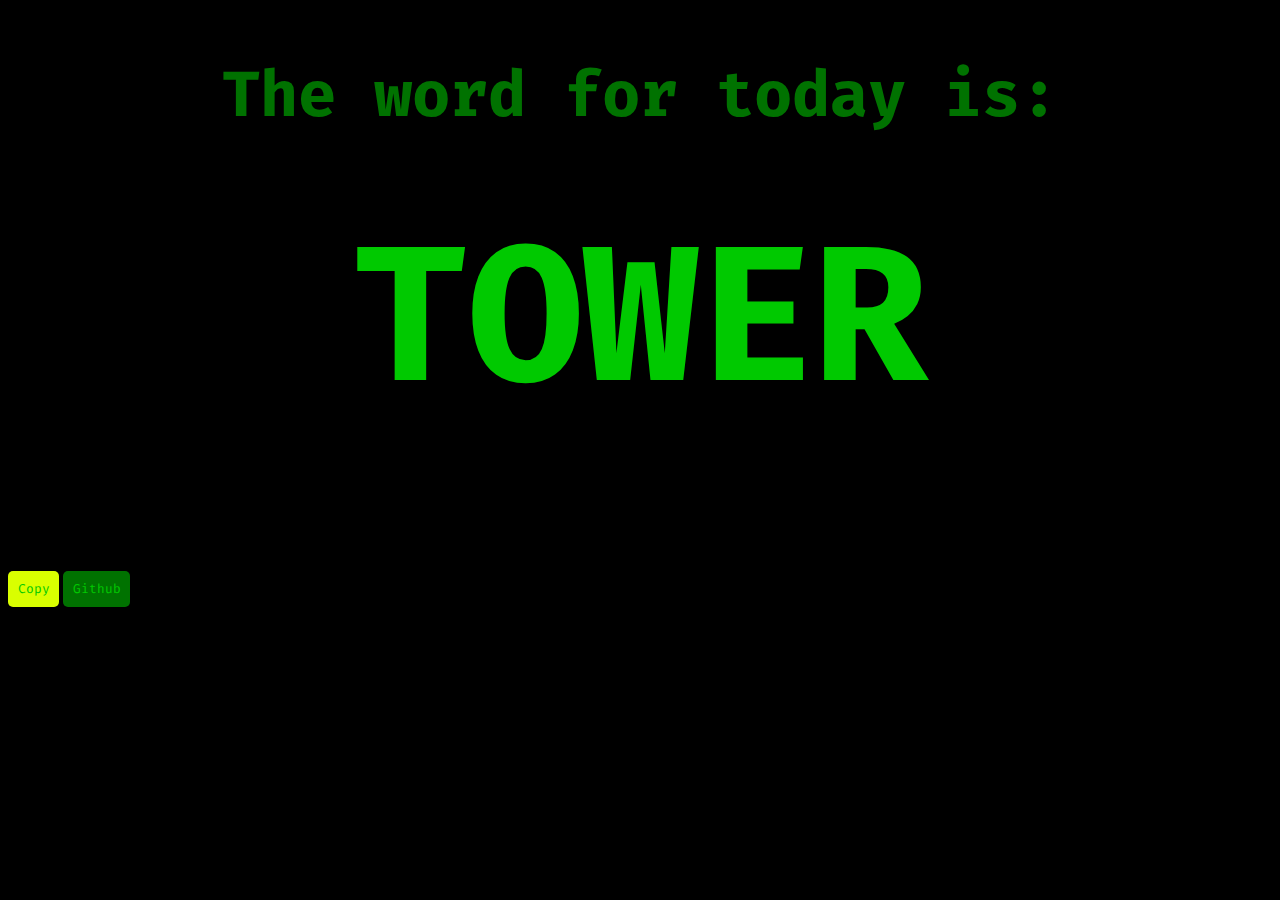
==== website/src/index.html @ 84c8e80f "website!" ====
<!DOCTYPE html>
<html lang="en">
  <head>
    <meta charset="UTF-8" />
    <meta http-equiv="X-UA-Compatible" content="IE=edge" />
    <meta name="viewport" content="width=device-width, initial-scale=1.0" />
    <title>Corrodle Website</title>
    <link rel="preconnect" href="https://fonts.googleapis.com" />
    <link rel="preconnect" href="https://fonts.gstatic.com" crossorigin />
    <link
      href="https://fonts.googleapis.com/css2?family=Fira+Code:wght@600&display=swap"
      rel="stylesheet"
    />
  </head>
  <style>
    html {
      background-color: #000000;
    }
    h1,
    h2 {
      text-align: center;
      font-family: "Fira Code", monospace;
      color: rgb(0, 114, 0);
      font-size: 5vw;
    }
    h2:hover {
      color: rgb(1, 146, 1);
    }
    h1 {
      font-size: 15vw;
      color: rgb(0, 201, 0);
      margin-top: 1vw;
    }
    h1:hover {
      color: rgb(0, 220, 0);
    }
    .navbar {
      font-family: "Fira Code", monospace;
      font-size: 1vw;
      background-color: rgb(0, 114, 0);
      color: rgb(0, 201, 0);
      border: none;
      border-radius: 5px;
      padding: 0.75vw;
      cursor: grabbing;
    }
    #copy {
      background-color: rgb(217, 255, 0);
    }
  </style>
  <body>
    <div id="main-content">
      <h2>The word for today is:</h2>
      <h1>...</h1>
    </div>
    <div id="bottom-bar">
      <button id="copy" class="navbar">Copy</button>
      <button id="github" class="navbar">Github</button>
    </div>
    <script>
      let usedWords = ["cigar", "rebut", "sissy", "humph", "awake", "blush", "focal", "evade", "naval", "serve", "heath", "dwarf", "model", "karma", "stink", "grade", "quiet", "bench", "abate", "feign", "major", "death", "fresh", "crust", "stool", "colon", "abase", "marry", "react", "batty", "pride", "floss", "helix", "croak", "staff", "paper", "unfed", "whelp", "trawl", "outdo", "adobe", "crazy", "sower", "repay", "digit", "crate", "cluck", "spike", "mimic", "pound", "maxim", "linen", "unmet", "flesh", "booby", "forth", "first", "stand", "belly", "ivory", "seedy", "print", "yearn", "drain", "bribe", "stout", "panel", "crass", "flume", "offal", "agree", "error", "swirl", "argue", "bleed", "delta", "flick", "totem", "wooer", "front", "shrub", "parry", "biome", "lapel", "start", "greet", "goner", "golem", "lusty", "loopy", "round", "audit", "lying", "gamma", "labor", "islet", "civic", "forge", "corny", "moult", "basic", "salad", "agate", "spicy", "spray", "essay", "fjord", "spend", "kebab", "guild", "aback", "motor", "alone", "hatch", "hyper", "thumb", "dowry", "ought", "belch", "dutch", "pilot", "tweed", "comet", "jaunt", "enema", "steed", "abyss", "growl", "fling", "dozen", "boozy", "erode", "world", "gouge", "click", "briar", "great", "altar", "pulpy", "blurt", "coast", "duchy", "groin", "fixer", "group", "rogue", "badly", "smart", "pithy", "gaudy", "chill", "heron", "vodka", "finer", "surer", "radio", "rouge", "perch", "retch", "wrote", "clock", "tilde", "store", "prove", "bring", "solve", "cheat", "grime", "exult", "usher", "epoch", "triad", "break", "rhino", "viral", "conic", "masse", "sonic", "vital", "trace", "using", "peach", "champ", "baton", "brake", "pluck", "craze", "gripe", "weary", "picky", "acute", "ferry", "aside", "tapir", "troll", "unify", "rebus", "boost", "truss", "siege", "tiger", "banal", "slump", "crank", "gorge", "query", "drink", "favor", "abbey", "tangy", "panic", "solar", "shire", "proxy", "point", "robot", "prick", "wince", "crimp", "knoll", "sugar", "whack", "mount", "perky", "could", "wrung", "light", "those", "moist", "shard", "pleat", "aloft", "skill", "elder", "frame", "humor", "pause", "ulcer", "ultra", "robin", "cynic", "aroma", "caulk", "shake", "dodge", "swill", "tacit", "other", "thorn", "trove", "bloke", "vivid", "spill", "chant", "choke", "rupee", "nasty", "mourn", "ahead", "brine", "cloth", "hoard", "sweet", "month", "lapse", "watch", "today", "focus", "smelt", "tease", "cater", "movie", "saute", "allow", "renew", "their", "slosh", "purge", "chest", "depot", "epoxy", "nymph", "found", "shall", "harry", "stove", "lowly", "snout", "trope", "fewer", "shawl", "natal", "comma", "foray", "scare", "stair", "black", "squad", "royal", "chunk", "mince", "shame", "cheek", "ample", "flair", "foyer", "cargo", "oxide", "plant", "olive", "inert", "askew", "heist", "shown", "zesty", "hasty", "trash", "fella", "larva", "forgo", "story", "hairy", "train", "homer", "badge", "midst", "canny", "fetus", "butch", "farce", "slung", "tipsy", "metal", "yield", "delve", "being", "scour", "glass", "gamer", "scrap", "money", "hinge", "album", "vouch", "asset", "tiara", "crept", "bayou", "atoll", "manor", "creak", "showy", "phase", "froth", "depth", "gloom", "flood", "trait", "girth", "piety", "payer", "goose", "float", "donor", "atone", "primo", "apron", "blown", "cacao", "loser", "input", "gloat", "awful", "brink", "smite", "beady", "rusty", "retro", "droll", "gawky", "hutch", "pinto", "gaily", "egret", "lilac", "sever", "field", "fluff", "hydro", "flack", "agape", "voice", "stead", "stalk", "berth", "madam", "night", "bland", "liver", "wedge", "augur", "roomy", "wacky", "flock", "angry", "bobby", "trite", "aphid", "tryst", "midge", "power", "elope", "cinch", "motto", "stomp", "upset", "bluff", "cramp", "quart", "coyly", "youth", "rhyme", "buggy", "alien", "smear", "unfit", "patty", "cling", "glean", "label", "hunky", "khaki", "poker", "gruel", "twice", "twang", "shrug", "treat", "unlit", "waste", "merit", "woven", "octal", "needy", "clown", "widow", "irony", "ruder", "gauze", "chief", "onset", "prize", "fungi", "charm", "gully", "inter", "whoop", "taunt", "leery", "class", "theme", "lofty", "tibia", "booze", "alpha", "thyme", "eclat", "doubt", "parer", "chute", "stick", "trice", "alike", "sooth", "recap", "saint", "liege", "glory", "grate", "admit", "brisk", "soggy", "usurp", "scald", "scorn", "leave", "twine", "sting", "bough", "marsh", "sloth", "dandy", "vigor", "howdy", "enjoy", "valid", "ionic", "equal", "unset", "floor", "catch", "spade", "stein", "exist", "quirk", "denim", "grove", "spiel", "mummy", "fault", "foggy", "flout", "carry", "sneak", "libel", "waltz", "aptly", "piney", "inept", "aloud", "photo", "dream", "stale", "vomit", "ombre", "fanny", "unite", "snarl", "baker", "there", "glyph", "pooch", "hippy", "spell", "folly", "louse", "gulch", "vault", "godly", "threw", "fleet", "grave", "inane", "shock", "crave", "spite", "valve", "skimp", "claim", "rainy", "musty", "pique", "daddy", "quasi", "arise", "aging", "valet", "opium", "avert", "stuck", "recut", "mulch", "genre", "plume", "rifle", "count", "incur", "total", "wrest", "mocha", "deter", "study", "lover", "safer", "rivet", "funny", "smoke", "mound", "undue", "sedan", "pagan", "swine", "guile", "gusty", "equip", "tough", "canoe", "chaos", "covet", "human", "udder", "lunch", "blast", "stray", "manga", "melee", "lefty", "quick", "paste", "given", "octet", "risen", "groan", "leaky", "grind", "carve", "loose", "sadly", "spilt", "apple", "slack", "honey", "final", "sheen", "eerie", "minty", "slick", "derby", "wharf", "spelt", "coach", "erupt", "singe", "price", "spawn", "fairy", "jiffy", "filmy", "stack", "chose", "sleep", "ardor", "nanny", "niece", "woozy", "handy", "grace", "ditto", "stank", "cream", "usual", "diode", "valor", "angle", "ninja", "muddy", "chase", "reply", "prone", "spoil", "heart", "shade", "diner", "arson", "onion", "sleet", "dowel", "couch", "palsy", "bowel", "smile", "evoke", "creek", "lance", "eagle", "idiot", "siren", "built", "embed", "award", "dross", "annul", "goody", "frown", "patio", "laden", "humid", "elite", "lymph", "edify", "might", "reset", "visit", "gusto", "purse", "vapor", "crock", "write", "sunny", "loath", "chaff", "slide", "queer", "venom", "stamp", "sorry", "still", "acorn", "aping", "pushy", "tamer", "hater", "mania", "awoke", "brawn", "swift", "exile", "birch", "lucky", "freer", "risky", "ghost", "plier", "lunar", "winch", "snare", "nurse", "house", "borax", "nicer", "lurch", "exalt", "about", "savvy", "toxin", "tunic", "pried", "inlay", "chump", "lanky", "cress", "eater", "elude", "cycle", "kitty", "boule", "moron", "tenet", "place", "lobby", "plush", "vigil", "index", "blink", "clung", "qualm", "croup", "clink", "juicy", "stage", "decay", "nerve", "flier", "shaft", "crook", "clean", "china", "ridge", "vowel", "gnome", "snuck", "icing", "spiny", "rigor", "snail", "flown", "rabid", "prose", "thank", "poppy", "budge", "fiber", "moldy", "dowdy", "kneel", "track", "caddy", "quell", "dumpy", "paler", "swore", "rebar", "scuba", "splat", "flyer", "horny", "mason", "doing", "ozone", "amply", "molar", "ovary", "beset", "queue", "cliff", "magic", "truce", "sport", "fritz", "edict", "twirl", "verse", "llama", "eaten", "range", "whisk", "hovel", "rehab", "macaw", "sigma", "spout", "verve", "sushi", "dying", "fetid", "brain", "buddy", "thump", "scion", "candy", "chord", "basin", "march", "crowd", "arbor", "gayly", "musky", "stain", "dally", "bless", "bravo", "stung", "title", "ruler", "kiosk", "blond", "ennui", "layer", "fluid", "tatty", "score", "cutie", "zebra", "barge", "matey", "bluer", "aider", "shook", "river", "privy", "betel", "frisk", "bongo", "begun", "azure", "weave", "genie", "sound", "glove", "braid", "scope", "wryly", "rover", "assay", "ocean", "bloom", "irate", "later", "woken", "silky", "wreck", "dwelt", "slate", "smack", "solid", "amaze", "hazel", "wrist", "jolly", "globe", "flint", "rouse", "civil", "vista", "relax", "cover", "alive", "beech", "jetty", "bliss", "vocal", "often", "dolly", "eight", "joker", "since", "event", "ensue", "shunt", "diver", "poser", "worst", "sweep", "alley", "creed", "anime", "leafy", "bosom", "dunce", "stare", "pudgy", "waive", "choir", "stood", "spoke", "outgo", "delay", "bilge", "ideal", "clasp", "seize", "hotly", "laugh", "sieve", "block", "meant", "grape", "noose", "hardy", "shied", "drawl", "daisy", "putty", "strut", "burnt", "tulip", "crick", "idyll", "vixen", "furor", "geeky", "cough", "naive", "shoal", "stork", "bathe", "aunty", "check", "prime", "brass", "outer", "furry", "razor", "elect", "evict", "imply", "demur", "quota", "haven", "cavil", "swear", "crump", "dough", "gavel", "wagon", "salon", "nudge", "harem", "pitch", "sworn", "pupil", "excel", "stony", "cabin", "unzip", "queen", "trout", "polyp", "earth", "storm", "until", "taper", "enter", "child", "adopt", "minor", "fatty", "husky", "brave", "filet", "slime", "glint", "tread", "steal", "regal", "guest", "every", "murky", "share", "spore", "hoist", "buxom", "inner", "otter", "dimly", "level", "sumac", "donut", "stilt", "arena", "sheet", "scrub", "fancy", "slimy", "pearl", "silly", "porch", "dingo", "sepia", "amble", "shady", "bread", "friar", "reign", "dairy", "quill", "cross", "brood", "tuber", "shear", "posit", "blank", "villa", "shank", "piggy", "freak", "which", "among", "fecal", "shell", "would", "algae", "large", "rabbi", "agony", "amuse", "bushy", "copse", "swoon", "knife", "pouch", "ascot", "plane", "crown", "urban", "snide", "relay", "abide", "viola", "rajah", "straw", "dilly", "crash", "amass", "third", "trick", "tutor", "woody", "blurb", "grief", "disco", "where", "sassy", "beach", "sauna", "comic", "clued", "creep", "caste", "graze", "snuff", "frock", "gonad", "drunk", "prong", "lurid", "steel", "halve", "buyer", "vinyl", "utile", "smell", "adage", "worry", "tasty", "local", "trade", "finch", "ashen", "modal", "gaunt", "clove", "enact", "adorn", "roast", "speck", "sheik", "missy", "grunt", "snoop", "party", "touch", "mafia", "emcee", "array", "south", "vapid", "jelly", "skulk", "angst", "tubal", "lower", "crest", "sweat", "cyber", "adore", "tardy", "swami", "notch", "groom", "roach", "hitch", "young", "align", "ready", "frond", "strap", "puree", "realm", "venue", "swarm", "offer", "seven", "dryer", "diary", "dryly", "drank", "acrid", "heady", "theta", "junto", "pixie", "quoth", "bonus", "shalt", "penne", "amend", "datum", "build", "piano", "shelf", "lodge", "suing", "rearm", "coral", "ramen", "worth", "psalm", "infer", "overt", "mayor", "ovoid", "glide", "usage", "poise", "randy", "chuck", "prank", "fishy", "tooth", "ether", "drove", "idler", "swath", "stint", "while", "begat", "apply", "slang", "tarot", "radar", "credo", "aware", "canon", "shift", "timer", "bylaw", "serum", "three", "steak", "iliac", "shirk", "blunt", "puppy", "penal", "joist", "bunny", "shape", "beget", "wheel", "adept", "stunt", "stole", "topaz", "chore", "fluke", "afoot", "bloat", "bully", "dense", "caper", "sneer", "boxer", "jumbo", "lunge", "space", "avail", "short", "slurp", "loyal", "flirt", "pizza", "conch", "tempo", "droop", "plate", "bible", "plunk", "afoul", "savoy", "steep", "agile", "stake", "dwell", "knave", "beard", "arose", "motif", "smash", "broil", "glare", "shove", "baggy", "mammy", "swamp", "along", "rugby", "wager", "quack", "squat", "snaky", "debit", "mange", "skate", "ninth", "joust", "tramp", "spurn", "medal", "micro", "rebel", "flank", "learn", "nadir", "maple", "comfy", "remit", "gruff", "ester", "least", "mogul", "fetch", "cause", "oaken", "aglow", "meaty", "gaffe", "shyly", "racer", "prowl", "thief", "stern", "poesy", "rocky", "tweet", "waist", "spire", "grope", "havoc", "patsy", "truly", "forty", "deity", "uncle", "swish", "giver", "preen", "bevel", "lemur", "draft", "slope", "annoy", "lingo", "bleak", "ditty", "curly", "cedar", "dirge", "grown", "horde", "drool", "shuck", "crypt", "cumin", "stock", "gravy", "locus", "wider", "breed", "quite", "chafe", "cache", "blimp", "deign", "fiend", "logic", "cheap", "elide", "rigid", "false", "renal", "pence", "rowdy", "shoot", "blaze", "envoy", "posse", "brief", "never", "abort", "mouse", "mucky", "sulky", "fiery", "media", "trunk", "yeast", "clear", "skunk", "scalp", "bitty", "cider", "koala", "duvet", "segue", "creme", "super", "grill", "after", "owner", "ember", "reach", "nobly", "empty", "speed", "gipsy", "recur", "smock", "dread", "merge", "burst", "kappa", "amity", "shaky", "hover", "carol", "snort", "synod", "faint", "haunt", "flour", "chair", "detox", "shrew", "tense", "plied", "quark", "burly", "novel", "waxen", "stoic", "jerky", "blitz", "beefy", "lyric", "hussy", "towel", "quilt", "below", "bingo", "wispy", "brash", "scone", "toast", "easel", "saucy", "value", "spice", "honor", "route", "sharp", "bawdy", "radii", "skull", "phony", "issue", "lager", "swell", "urine", "gassy", "trial", "flora", "upper", "latch", "wight", "brick", "retry", "holly", "decal", "grass", "shack", "dogma", "mover", "defer", "sober", "optic", "crier", "vying", "nomad", "flute", "hippo", "shark", "drier", "obese", "bugle", "tawny", "chalk", "feast", "ruddy", "pedal", "scarf", "cruel", "bleat", "tidal", "slush", "semen", "windy", "dusty", "sally", "igloo", "nerdy", "jewel", "shone", "whale", "hymen", "abuse", "fugue", "elbow", "crumb", "pansy", "welsh", "syrup", "terse", "suave", "gamut", "swung", "drake", "freed", "afire", "shirt", "grout", "oddly", "tithe", "plaid", "dummy", "broom", "blind", "torch", "enemy", "again", "tying", "pesky", "alter", "gazer", "noble", "ethos", "bride", "extol", "decor", "hobby", "beast", "idiom", "utter", "these", "sixth", "alarm", "erase", "elegy", "spunk", "piper", "scaly", "scold", "hefty", "chick", "sooty", "canal", "whiny", "slash", "quake", "joint", "swept", "prude", "heavy", "wield", "femme", "lasso", "maize", "shale", "screw", "spree", "smoky", "whiff", "scent", "glade", "spent", "prism", "stoke", "riper", "orbit", "cocoa", "guilt", "humus", "shush", "table", "smirk", "wrong", "noisy", "alert", "shiny", "elate", "resin", "whole", "hunch", "pixel", "polar", "hotel", "sword", "cleat", "mango", "rumba", "puffy", "filly", "billy", "leash", "clout", "dance", "ovate", "facet", "chili", "paint", "liner", "curio", "salty", "audio", "snake", "fable", "cloak", "navel", "spurt", "pesto", "balmy", "flash", "unwed", "early", "churn", "weedy", "stump", "lease", "witty", "wimpy", "spoof", "saner", "blend", "salsa", "thick", "warty", "manic", "blare", "squib", "spoon", "probe", "crepe", "knack", "force", "debut", "order", "haste", "teeth", "agent", "widen", "icily", "slice", "ingot", "clash", "juror", "blood", "abode", "throw", "unity", "pivot", "slept", "troop", "spare", "sewer", "parse", "morph", "cacti", "tacky", "spool", "demon", "moody", "annex", "begin", "fuzzy", "patch", "water", "lumpy", "admin", "omega", "limit", "tabby", "macho", "aisle", "skiff", "basis", "plank", "verge", "botch", "crawl", "lousy", "slain", "cubic", "raise", "wrack", "guide", "foist", "cameo", "under", "actor", "revue", "fraud", "harpy", "scoop", "climb", "refer", "olden", "clerk", "debar", "tally", "ethic", "cairn", "tulle", "ghoul", "hilly", "crude", "apart", "scale", "older", "plain", "sperm", "briny", "abbot", "rerun", "quest", "crisp", "bound", "befit", "drawn", "suite", "itchy", "cheer", "bagel", "guess", "broad", "axiom", "chard", "caput", "leant", "harsh", "curse", "proud", "swing", "opine", "taste", "lupus", "gumbo", "miner", "green", "chasm", "lipid", "topic", "armor", "brush", "crane", "mural", "abled", "habit", "bossy", "maker", "dusky", "dizzy", "lithe", "brook", "jazzy", "fifty", "sense", "giant", "surly", "legal", "fatal", "flunk", "began", "prune", "small", "slant", "scoff", "torus", "ninny", "covey", "viper", "taken", "moral", "vogue", "owing", "token", "entry", "booth", "voter", "chide", "elfin", "ebony", "neigh", "minim", "melon", "kneed", "decoy", "voila", "ankle", "arrow", "mushy", "tribe", "cease", "eager", "birth", "graph", "odder", "terra", "weird", "tried", "clack", "color", "rough", "weigh", "uncut", "ladle", "strip", "craft", "minus", "dicey", "titan", "lucid", "vicar", "dress", "ditch", "gypsy", "pasta", "taffy", "flame", "swoop", "aloof", "sight", "broke", "teary", "chart", "sixty", "wordy", "sheer", "leper", "nosey", "bulge", "savor", "clamp", "funky", "foamy", "toxic", "brand", "plumb", "dingy", "butte", "drill", "tripe", "bicep", "tenor", "krill", "worse", "drama", "hyena", "think", "ratio", "cobra", "basil", "scrum", "bused", "phone", "court", "camel", "proof", "heard", "angel", "petal", "pouty", "throb", "maybe", "fetal", "sprig", "spine", "shout", "cadet", "macro", "dodgy", "satyr", "rarer", "binge", "trend", "nutty", "leapt", "amiss", "split", "myrrh", "width", "sonar", "tower", "baron", "fever", "waver", "spark", "belie", "sloop", "expel", "smote", "baler", "above", "north", "wafer", "scant", "frill", "awash", "snack", "scowl", "frail", "drift", "limbo", "fence", "motel", "ounce", "wreak", "revel", "talon", "prior", "knelt", "cello", "flake", "debug", "anode", "crime", "salve", "scout", "imbue", "pinky", "stave", "vague", "chock", "fight", "video", "stone", "teach", "cleft", "frost", "prawn", "booty", "twist", "apnea", "stiff", "plaza", "ledge", "tweak", "board", "grant", "medic", "bacon", "cable", "brawl", "slunk", "raspy", "forum", "drone", "women", "mucus", "boast", "toddy", "coven", "tumor", "truer", "wrath", "stall", "steam", "axial", "purer", "daily", "trail", "niche", "mealy", "juice", "nylon", "plump", "merry", "flail", "papal", "wheat", "berry", "cower", "erect", "brute", "leggy", "snipe", "sinew", "skier", "penny", "jumpy", "rally", "umbra", "scary", "modem", "gross", "avian", "greed", "satin", "tonic", "parka", "sniff", "livid", "stark", "trump", "giddy", "reuse", "taboo", "avoid", "quote", "devil", "liken", "gloss", "gayer", "beret", "noise", "gland", "dealt", "sling", "rumor", "opera", "thigh", "tonga", "flare", "wound", "white", "bulky", "etude", "horse", "circa", "paddy", "inbox", "fizzy", "grain", "exert", "surge", "gleam", "belle", "salvo", "crush", "fruit", "sappy", "taker", "tract", "ovine", "spiky", "frank", "reedy", "filth", "spasm", "heave", "mambo", "right", "clank", "trust", "lumen", "borne", "spook", "sauce", "amber", "lathe", "carat", "corer", "dirty", "slyly", "affix", "alloy", "taint", "sheep", "kinky", "wooly", "mauve", "flung", "yacht", "fried", "quail", "brunt", "grimy", "curvy", "cagey", "rinse", "deuce", "state", "grasp", "milky", "bison", "graft", "sandy", "baste", "flask", "hedge", "girly", "swash", "boney", "coupe", "endow", "abhor", "welch", "blade", "tight", "geese", "miser", "mirth", "cloud", "cabal", "leech", "close", "tenth", "pecan", "droit", "grail", "clone", "guise", "ralph", "tango", "biddy", "smith", "mower", "payee", "serif", "drape", "fifth", "spank", "glaze", "allot", "truck", "kayak", "virus", "testy", "tepee", "fully", "zonal", "metro", "curry", "grand", "banjo", "axion", "bezel", "occur", "chain", "nasal", "gooey", "filer", "brace", "allay", "pubic", "raven", "plead", "gnash", "flaky", "munch", "dully", "eking", "thing", "slink", "hurry", "theft", "shorn", "pygmy", "ranch", "wring", "lemon", "shore", "mamma", "froze", "newer", "style", "moose", "antic", "drown", "vegan", "chess", "guppy", "union", "lever", "lorry", "image", "cabby", "druid", "exact", "truth", "dopey", "spear", "cried", "chime", "crony", "stunk", "timid", "batch", "gauge", "rotor", "crack", "curve", "latte", "witch", "bunch", "repel", "anvil", "soapy", "meter", "broth", "madly", "dried", "scene", "known", "magma", "roost", "woman", "thong", "punch", "pasty", "downy", "knead", "whirl", "rapid", "clang", "anger", "drive", "goofy", "email", "music", "stuff", "bleep", "rider", "mecca", "folio", "setup", "verso", "quash", "fauna", "gummy", "happy", "newly", "fussy", "relic", "guava", "ratty", "fudge", "femur", "chirp", "forte", "alibi", "whine", "petty", "golly", "plait", "fleck", "felon", "gourd", "brown", "thrum", "ficus", "stash", "decry", "wiser", "junta", "visor", "daunt", "scree", "impel", "await", "press", "whose", "turbo", "stoop", "speak", "mangy", "eying", "inlet", "crone", "pulse", "mossy", "staid", "hence", "pinch", "teddy", "sully", "snore", "ripen", "snowy", "attic", "going", "leach", "mouth", "hound", "clump", "tonal", "bigot", "peril", "piece", "blame", "haute", "spied", "undid", "intro", "basal", "shine", "gecko", "rodeo", "guard", "steer", "loamy", "scamp", "scram", "manly", "hello", "vaunt", "organ", "feral", "knock", "extra", "condo", "adapt", "willy", "polka", "rayon", "skirt", "faith", "torso", "match", "mercy", "tepid", "sleek", "riser", "twixt", "peace", "flush", "catty", "login", "eject", "roger", "rival", "untie", "refit", "aorta", "adult", "judge", "rower", "artsy", "rural", "shave"];

      let date240 = new Date("14 Feb 2022"),
        curDate = new Date();
      let diff = curDate.getTime() - date240.getTime();
      let days = diff / (1000 * 60 * 60 * 24);
      let correctAns = parseInt((days + 240) % usedWords.length),
        ans = usedWords[correctAns];

      document.getElementsByTagName("h1")[0].innerHTML = ans.toUpperCase();

      document.getElementById("github").addEventListener("click", () => {
        window.location.href = "https://github.com/AJR07/Wordle-Extension";
      });

      document.getElementById("copy").addEventListener("click", () => {
        navigator.clipboard.writeText(ans);
        alert("Copied to clipboard!");
        document.getElementById("copy").style =
          "background-color: rgb(0, 114, 0);";
        setTimeout(() => {
          document.getElementById("copy").style =
            "background-color: rgb(217, 255, 0);";
        }, 5000);
      });
    </script>
  </body>
</html>
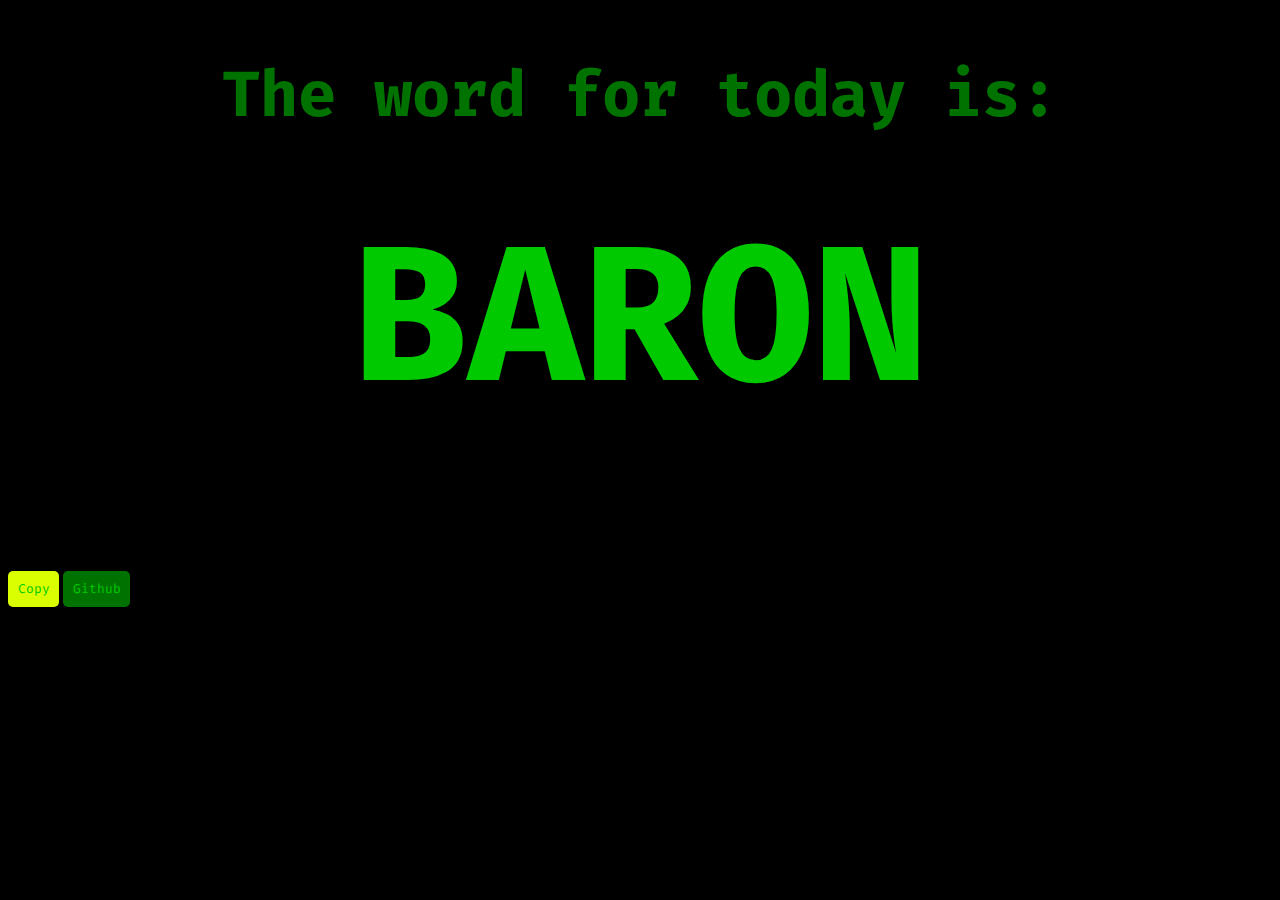
==== commit 4d432bb0: "REMOVE HARRY" ====
--- a/website/src/index.html
+++ b/website/src/index.html
@@ -58,7 +58,7 @@
       <button id="github" class="navbar">Github</button>
     </div>
     <script>
-      let usedWords = ["cigar", "rebut", "sissy", "humph", "awake", "blush", "focal", "evade", "naval", "serve", "heath", "dwarf", "model", "karma", "stink", "grade", "quiet", "bench", "abate", "feign", "major", "death", "fresh", "crust", "stool", "colon", "abase", "marry", "react", "batty", "pride", "floss", "helix", "croak", "staff", "paper", "unfed", "whelp", "trawl", "outdo", "adobe", "crazy", "sower", "repay", "digit", "crate", "cluck", "spike", "mimic", "pound", "maxim", "linen", "unmet", "flesh", "booby", "forth", "first", "stand", "belly", "ivory", "seedy", "print", "yearn", "drain", "bribe", "stout", "panel", "crass", "flume", "offal", "agree", "error", "swirl", "argue", "bleed", "delta", "flick", "totem", "wooer", "front", "shrub", "parry", "biome", "lapel", "start", "greet", "goner", "golem", "lusty", "loopy", "round", "audit", "lying", "gamma", "labor", "islet", "civic", "forge", "corny", "moult", "basic", "salad", "agate", "spicy", "spray", "essay", "fjord", "spend", "kebab", "guild", "aback", "motor", "alone", "hatch", "hyper", "thumb", "dowry", "ought", "belch", "dutch", "pilot", "tweed", "comet", "jaunt", "enema", "steed", "abyss", "growl", "fling", "dozen", "boozy", "erode", "world", "gouge", "click", "briar", "great", "altar", "pulpy", "blurt", "coast", "duchy", "groin", "fixer", "group", "rogue", "badly", "smart", "pithy", "gaudy", "chill", "heron", "vodka", "finer", "surer", "radio", "rouge", "perch", "retch", "wrote", "clock", "tilde", "store", "prove", "bring", "solve", "cheat", "grime", "exult", "usher", "epoch", "triad", "break", "rhino", "viral", "conic", "masse", "sonic", "vital", "trace", "using", "peach", "champ", "baton", "brake", "pluck", "craze", "gripe", "weary", "picky", "acute", "ferry", "aside", "tapir", "troll", "unify", "rebus", "boost", "truss", "siege", "tiger", "banal", "slump", "crank", "gorge", "query", "drink", "favor", "abbey", "tangy", "panic", "solar", "shire", "proxy", "point", "robot", "prick", "wince", "crimp", "knoll", "sugar", "whack", "mount", "perky", "could", "wrung", "light", "those", "moist", "shard", "pleat", "aloft", "skill", "elder", "frame", "humor", "pause", "ulcer", "ultra", "robin", "cynic", "aroma", "caulk", "shake", "dodge", "swill", "tacit", "other", "thorn", "trove", "bloke", "vivid", "spill", "chant", "choke", "rupee", "nasty", "mourn", "ahead", "brine", "cloth", "hoard", "sweet", "month", "lapse", "watch", "today", "focus", "smelt", "tease", "cater", "movie", "saute", "allow", "renew", "their", "slosh", "purge", "chest", "depot", "epoxy", "nymph", "found", "shall", "harry", "stove", "lowly", "snout", "trope", "fewer", "shawl", "natal", "comma", "foray", "scare", "stair", "black", "squad", "royal", "chunk", "mince", "shame", "cheek", "ample", "flair", "foyer", "cargo", "oxide", "plant", "olive", "inert", "askew", "heist", "shown", "zesty", "hasty", "trash", "fella", "larva", "forgo", "story", "hairy", "train", "homer", "badge", "midst", "canny", "fetus", "butch", "farce", "slung", "tipsy", "metal", "yield", "delve", "being", "scour", "glass", "gamer", "scrap", "money", "hinge", "album", "vouch", "asset", "tiara", "crept", "bayou", "atoll", "manor", "creak", "showy", "phase", "froth", "depth", "gloom", "flood", "trait", "girth", "piety", "payer", "goose", "float", "donor", "atone", "primo", "apron", "blown", "cacao", "loser", "input", "gloat", "awful", "brink", "smite", "beady", "rusty", "retro", "droll", "gawky", "hutch", "pinto", "gaily", "egret", "lilac", "sever", "field", "fluff", "hydro", "flack", "agape", "voice", "stead", "stalk", "berth", "madam", "night", "bland", "liver", "wedge", "augur", "roomy", "wacky", "flock", "angry", "bobby", "trite", "aphid", "tryst", "midge", "power", "elope", "cinch", "motto", "stomp", "upset", "bluff", "cramp", "quart", "coyly", "youth", "rhyme", "buggy", "alien", "smear", "unfit", "patty", "cling", "glean", "label", "hunky", "khaki", "poker", "gruel", "twice", "twang", "shrug", "treat", "unlit", "waste", "merit", "woven", "octal", "needy", "clown", "widow", "irony", "ruder", "gauze", "chief", "onset", "prize", "fungi", "charm", "gully", "inter", "whoop", "taunt", "leery", "class", "theme", "lofty", "tibia", "booze", "alpha", "thyme", "eclat", "doubt", "parer", "chute", "stick", "trice", "alike", "sooth", "recap", "saint", "liege", "glory", "grate", "admit", "brisk", "soggy", "usurp", "scald", "scorn", "leave", "twine", "sting", "bough", "marsh", "sloth", "dandy", "vigor", "howdy", "enjoy", "valid", "ionic", "equal", "unset", "floor", "catch", "spade", "stein", "exist", "quirk", "denim", "grove", "spiel", "mummy", "fault", "foggy", "flout", "carry", "sneak", "libel", "waltz", "aptly", "piney", "inept", "aloud", "photo", "dream", "stale", "vomit", "ombre", "fanny", "unite", "snarl", "baker", "there", "glyph", "pooch", "hippy", "spell", "folly", "louse", "gulch", "vault", "godly", "threw", "fleet", "grave", "inane", "shock", "crave", "spite", "valve", "skimp", "claim", "rainy", "musty", "pique", "daddy", "quasi", "arise", "aging", "valet", "opium", "avert", "stuck", "recut", "mulch", "genre", "plume", "rifle", "count", "incur", "total", "wrest", "mocha", "deter", "study", "lover", "safer", "rivet", "funny", "smoke", "mound", "undue", "sedan", "pagan", "swine", "guile", "gusty", "equip", "tough", "canoe", "chaos", "covet", "human", "udder", "lunch", "blast", "stray", "manga", "melee", "lefty", "quick", "paste", "given", "octet", "risen", "groan", "leaky", "grind", "carve", "loose", "sadly", "spilt", "apple", "slack", "honey", "final", "sheen", "eerie", "minty", "slick", "derby", "wharf", "spelt", "coach", "erupt", "singe", "price", "spawn", "fairy", "jiffy", "filmy", "stack", "chose", "sleep", "ardor", "nanny", "niece", "woozy", "handy", "grace", "ditto", "stank", "cream", "usual", "diode", "valor", "angle", "ninja", "muddy", "chase", "reply", "prone", "spoil", "heart", "shade", "diner", "arson", "onion", "sleet", "dowel", "couch", "palsy", "bowel", "smile", "evoke", "creek", "lance", "eagle", "idiot", "siren", "built", "embed", "award", "dross", "annul", "goody", "frown", "patio", "laden", "humid", "elite", "lymph", "edify", "might", "reset", "visit", "gusto", "purse", "vapor", "crock", "write", "sunny", "loath", "chaff", "slide", "queer", "venom", "stamp", "sorry", "still", "acorn", "aping", "pushy", "tamer", "hater", "mania", "awoke", "brawn", "swift", "exile", "birch", "lucky", "freer", "risky", "ghost", "plier", "lunar", "winch", "snare", "nurse", "house", "borax", "nicer", "lurch", "exalt", "about", "savvy", "toxin", "tunic", "pried", "inlay", "chump", "lanky", "cress", "eater", "elude", "cycle", "kitty", "boule", "moron", "tenet", "place", "lobby", "plush", "vigil", "index", "blink", "clung", "qualm", "croup", "clink", "juicy", "stage", "decay", "nerve", "flier", "shaft", "crook", "clean", "china", "ridge", "vowel", "gnome", "snuck", "icing", "spiny", "rigor", "snail", "flown", "rabid", "prose", "thank", "poppy", "budge", "fiber", "moldy", "dowdy", "kneel", "track", "caddy", "quell", "dumpy", "paler", "swore", "rebar", "scuba", "splat", "flyer", "horny", "mason", "doing", "ozone", "amply", "molar", "ovary", "beset", "queue", "cliff", "magic", "truce", "sport", "fritz", "edict", "twirl", "verse", "llama", "eaten", "range", "whisk", "hovel", "rehab", "macaw", "sigma", "spout", "verve", "sushi", "dying", "fetid", "brain", "buddy", "thump", "scion", "candy", "chord", "basin", "march", "crowd", "arbor", "gayly", "musky", "stain", "dally", "bless", "bravo", "stung", "title", "ruler", "kiosk", "blond", "ennui", "layer", "fluid", "tatty", "score", "cutie", "zebra", "barge", "matey", "bluer", "aider", "shook", "river", "privy", "betel", "frisk", "bongo", "begun", "azure", "weave", "genie", "sound", "glove", "braid", "scope", "wryly", "rover", "assay", "ocean", "bloom", "irate", "later", "woken", "silky", "wreck", "dwelt", "slate", "smack", "solid", "amaze", "hazel", "wrist", "jolly", "globe", "flint", "rouse", "civil", "vista", "relax", "cover", "alive", "beech", "jetty", "bliss", "vocal", "often", "dolly", "eight", "joker", "since", "event", "ensue", "shunt", "diver", "poser", "worst", "sweep", "alley", "creed", "anime", "leafy", "bosom", "dunce", "stare", "pudgy", "waive", "choir", "stood", "spoke", "outgo", "delay", "bilge", "ideal", "clasp", "seize", "hotly", "laugh", "sieve", "block", "meant", "grape", "noose", "hardy", "shied", "drawl", "daisy", "putty", "strut", "burnt", "tulip", "crick", "idyll", "vixen", "furor", "geeky", "cough", "naive", "shoal", "stork", "bathe", "aunty", "check", "prime", "brass", "outer", "furry", "razor", "elect", "evict", "imply", "demur", "quota", "haven", "cavil", "swear", "crump", "dough", "gavel", "wagon", "salon", "nudge", "harem", "pitch", "sworn", "pupil", "excel", "stony", "cabin", "unzip", "queen", "trout", "polyp", "earth", "storm", "until", "taper", "enter", "child", "adopt", "minor", "fatty", "husky", "brave", "filet", "slime", "glint", "tread", "steal", "regal", "guest", "every", "murky", "share", "spore", "hoist", "buxom", "inner", "otter", "dimly", "level", "sumac", "donut", "stilt", "arena", "sheet", "scrub", "fancy", "slimy", "pearl", "silly", "porch", "dingo", "sepia", "amble", "shady", "bread", "friar", "reign", "dairy", "quill", "cross", "brood", "tuber", "shear", "posit", "blank", "villa", "shank", "piggy", "freak", "which", "among", "fecal", "shell", "would", "algae", "large", "rabbi", "agony", "amuse", "bushy", "copse", "swoon", "knife", "pouch", "ascot", "plane", "crown", "urban", "snide", "relay", "abide", "viola", "rajah", "straw", "dilly", "crash", "amass", "third", "trick", "tutor", "woody", "blurb", "grief", "disco", "where", "sassy", "beach", "sauna", "comic", "clued", "creep", "caste", "graze", "snuff", "frock", "gonad", "drunk", "prong", "lurid", "steel", "halve", "buyer", "vinyl", "utile", "smell", "adage", "worry", "tasty", "local", "trade", "finch", "ashen", "modal", "gaunt", "clove", "enact", "adorn", "roast", "speck", "sheik", "missy", "grunt", "snoop", "party", "touch", "mafia", "emcee", "array", "south", "vapid", "jelly", "skulk", "angst", "tubal", "lower", "crest", "sweat", "cyber", "adore", "tardy", "swami", "notch", "groom", "roach", "hitch", "young", "align", "ready", "frond", "strap", "puree", "realm", "venue", "swarm", "offer", "seven", "dryer", "diary", "dryly", "drank", "acrid", "heady", "theta", "junto", "pixie", "quoth", "bonus", "shalt", "penne", "amend", "datum", "build", "piano", "shelf", "lodge", "suing", "rearm", "coral", "ramen", "worth", "psalm", "infer", "overt", "mayor", "ovoid", "glide", "usage", "poise", "randy", "chuck", "prank", "fishy", "tooth", "ether", "drove", "idler", "swath", "stint", "while", "begat", "apply", "slang", "tarot", "radar", "credo", "aware", "canon", "shift", "timer", "bylaw", "serum", "three", "steak", "iliac", "shirk", "blunt", "puppy", "penal", "joist", "bunny", "shape", "beget", "wheel", "adept", "stunt", "stole", "topaz", "chore", "fluke", "afoot", "bloat", "bully", "dense", "caper", "sneer", "boxer", "jumbo", "lunge", "space", "avail", "short", "slurp", "loyal", "flirt", "pizza", "conch", "tempo", "droop", "plate", "bible", "plunk", "afoul", "savoy", "steep", "agile", "stake", "dwell", "knave", "beard", "arose", "motif", "smash", "broil", "glare", "shove", "baggy", "mammy", "swamp", "along", "rugby", "wager", "quack", "squat", "snaky", "debit", "mange", "skate", "ninth", "joust", "tramp", "spurn", "medal", "micro", "rebel", "flank", "learn", "nadir", "maple", "comfy", "remit", "gruff", "ester", "least", "mogul", "fetch", "cause", "oaken", "aglow", "meaty", "gaffe", "shyly", "racer", "prowl", "thief", "stern", "poesy", "rocky", "tweet", "waist", "spire", "grope", "havoc", "patsy", "truly", "forty", "deity", "uncle", "swish", "giver", "preen", "bevel", "lemur", "draft", "slope", "annoy", "lingo", "bleak", "ditty", "curly", "cedar", "dirge", "grown", "horde", "drool", "shuck", "crypt", "cumin", "stock", "gravy", "locus", "wider", "breed", "quite", "chafe", "cache", "blimp", "deign", "fiend", "logic", "cheap", "elide", "rigid", "false", "renal", "pence", "rowdy", "shoot", "blaze", "envoy", "posse", "brief", "never", "abort", "mouse", "mucky", "sulky", "fiery", "media", "trunk", "yeast", "clear", "skunk", "scalp", "bitty", "cider", "koala", "duvet", "segue", "creme", "super", "grill", "after", "owner", "ember", "reach", "nobly", "empty", "speed", "gipsy", "recur", "smock", "dread", "merge", "burst", "kappa", "amity", "shaky", "hover", "carol", "snort", "synod", "faint", "haunt", "flour", "chair", "detox", "shrew", "tense", "plied", "quark", "burly", "novel", "waxen", "stoic", "jerky", "blitz", "beefy", "lyric", "hussy", "towel", "quilt", "below", "bingo", "wispy", "brash", "scone", "toast", "easel", "saucy", "value", "spice", "honor", "route", "sharp", "bawdy", "radii", "skull", "phony", "issue", "lager", "swell", "urine", "gassy", "trial", "flora", "upper", "latch", "wight", "brick", "retry", "holly", "decal", "grass", "shack", "dogma", "mover", "defer", "sober", "optic", "crier", "vying", "nomad", "flute", "hippo", "shark", "drier", "obese", "bugle", "tawny", "chalk", "feast", "ruddy", "pedal", "scarf", "cruel", "bleat", "tidal", "slush", "semen", "windy", "dusty", "sally", "igloo", "nerdy", "jewel", "shone", "whale", "hymen", "abuse", "fugue", "elbow", "crumb", "pansy", "welsh", "syrup", "terse", "suave", "gamut", "swung", "drake", "freed", "afire", "shirt", "grout", "oddly", "tithe", "plaid", "dummy", "broom", "blind", "torch", "enemy", "again", "tying", "pesky", "alter", "gazer", "noble", "ethos", "bride", "extol", "decor", "hobby", "beast", "idiom", "utter", "these", "sixth", "alarm", "erase", "elegy", "spunk", "piper", "scaly", "scold", "hefty", "chick", "sooty", "canal", "whiny", "slash", "quake", "joint", "swept", "prude", "heavy", "wield", "femme", "lasso", "maize", "shale", "screw", "spree", "smoky", "whiff", "scent", "glade", "spent", "prism", "stoke", "riper", "orbit", "cocoa", "guilt", "humus", "shush", "table", "smirk", "wrong", "noisy", "alert", "shiny", "elate", "resin", "whole", "hunch", "pixel", "polar", "hotel", "sword", "cleat", "mango", "rumba", "puffy", "filly", "billy", "leash", "clout", "dance", "ovate", "facet", "chili", "paint", "liner", "curio", "salty", "audio", "snake", "fable", "cloak", "navel", "spurt", "pesto", "balmy", "flash", "unwed", "early", "churn", "weedy", "stump", "lease", "witty", "wimpy", "spoof", "saner", "blend", "salsa", "thick", "warty", "manic", "blare", "squib", "spoon", "probe", "crepe", "knack", "force", "debut", "order", "haste", "teeth", "agent", "widen", "icily", "slice", "ingot", "clash", "juror", "blood", "abode", "throw", "unity", "pivot", "slept", "troop", "spare", "sewer", "parse", "morph", "cacti", "tacky", "spool", "demon", "moody", "annex", "begin", "fuzzy", "patch", "water", "lumpy", "admin", "omega", "limit", "tabby", "macho", "aisle", "skiff", "basis", "plank", "verge", "botch", "crawl", "lousy", "slain", "cubic", "raise", "wrack", "guide", "foist", "cameo", "under", "actor", "revue", "fraud", "harpy", "scoop", "climb", "refer", "olden", "clerk", "debar", "tally", "ethic", "cairn", "tulle", "ghoul", "hilly", "crude", "apart", "scale", "older", "plain", "sperm", "briny", "abbot", "rerun", "quest", "crisp", "bound", "befit", "drawn", "suite", "itchy", "cheer", "bagel", "guess", "broad", "axiom", "chard", "caput", "leant", "harsh", "curse", "proud", "swing", "opine", "taste", "lupus", "gumbo", "miner", "green", "chasm", "lipid", "topic", "armor", "brush", "crane", "mural", "abled", "habit", "bossy", "maker", "dusky", "dizzy", "lithe", "brook", "jazzy", "fifty", "sense", "giant", "surly", "legal", "fatal", "flunk", "began", "prune", "small", "slant", "scoff", "torus", "ninny", "covey", "viper", "taken", "moral", "vogue", "owing", "token", "entry", "booth", "voter", "chide", "elfin", "ebony", "neigh", "minim", "melon", "kneed", "decoy", "voila", "ankle", "arrow", "mushy", "tribe", "cease", "eager", "birth", "graph", "odder", "terra", "weird", "tried", "clack", "color", "rough", "weigh", "uncut", "ladle", "strip", "craft", "minus", "dicey", "titan", "lucid", "vicar", "dress", "ditch", "gypsy", "pasta", "taffy", "flame", "swoop", "aloof", "sight", "broke", "teary", "chart", "sixty", "wordy", "sheer", "leper", "nosey", "bulge", "savor", "clamp", "funky", "foamy", "toxic", "brand", "plumb", "dingy", "butte", "drill", "tripe", "bicep", "tenor", "krill", "worse", "drama", "hyena", "think", "ratio", "cobra", "basil", "scrum", "bused", "phone", "court", "camel", "proof", "heard", "angel", "petal", "pouty", "throb", "maybe", "fetal", "sprig", "spine", "shout", "cadet", "macro", "dodgy", "satyr", "rarer", "binge", "trend", "nutty", "leapt", "amiss", "split", "myrrh", "width", "sonar", "tower", "baron", "fever", "waver", "spark", "belie", "sloop", "expel", "smote", "baler", "above", "north", "wafer", "scant", "frill", "awash", "snack", "scowl", "frail", "drift", "limbo", "fence", "motel", "ounce", "wreak", "revel", "talon", "prior", "knelt", "cello", "flake", "debug", "anode", "crime", "salve", "scout", "imbue", "pinky", "stave", "vague", "chock", "fight", "video", "stone", "teach", "cleft", "frost", "prawn", "booty", "twist", "apnea", "stiff", "plaza", "ledge", "tweak", "board", "grant", "medic", "bacon", "cable", "brawl", "slunk", "raspy", "forum", "drone", "women", "mucus", "boast", "toddy", "coven", "tumor", "truer", "wrath", "stall", "steam", "axial", "purer", "daily", "trail", "niche", "mealy", "juice", "nylon", "plump", "merry", "flail", "papal", "wheat", "berry", "cower", "erect", "brute", "leggy", "snipe", "sinew", "skier", "penny", "jumpy", "rally", "umbra", "scary", "modem", "gross", "avian", "greed", "satin", "tonic", "parka", "sniff", "livid", "stark", "trump", "giddy", "reuse", "taboo", "avoid", "quote", "devil", "liken", "gloss", "gayer", "beret", "noise", "gland", "dealt", "sling", "rumor", "opera", "thigh", "tonga", "flare", "wound", "white", "bulky", "etude", "horse", "circa", "paddy", "inbox", "fizzy", "grain", "exert", "surge", "gleam", "belle", "salvo", "crush", "fruit", "sappy", "taker", "tract", "ovine", "spiky", "frank", "reedy", "filth", "spasm", "heave", "mambo", "right", "clank", "trust", "lumen", "borne", "spook", "sauce", "amber", "lathe", "carat", "corer", "dirty", "slyly", "affix", "alloy", "taint", "sheep", "kinky", "wooly", "mauve", "flung", "yacht", "fried", "quail", "brunt", "grimy", "curvy", "cagey", "rinse", "deuce", "state", "grasp", "milky", "bison", "graft", "sandy", "baste", "flask", "hedge", "girly", "swash", "boney", "coupe", "endow", "abhor", "welch", "blade", "tight", "geese", "miser", "mirth", "cloud", "cabal", "leech", "close", "tenth", "pecan", "droit", "grail", "clone", "guise", "ralph", "tango", "biddy", "smith", "mower", "payee", "serif", "drape", "fifth", "spank", "glaze", "allot", "truck", "kayak", "virus", "testy", "tepee", "fully", "zonal", "metro", "curry", "grand", "banjo", "axion", "bezel", "occur", "chain", "nasal", "gooey", "filer", "brace", "allay", "pubic", "raven", "plead", "gnash", "flaky", "munch", "dully", "eking", "thing", "slink", "hurry", "theft", "shorn", "pygmy", "ranch", "wring", "lemon", "shore", "mamma", "froze", "newer", "style", "moose", "antic", "drown", "vegan", "chess", "guppy", "union", "lever", "lorry", "image", "cabby", "druid", "exact", "truth", "dopey", "spear", "cried", "chime", "crony", "stunk", "timid", "batch", "gauge", "rotor", "crack", "curve", "latte", "witch", "bunch", "repel", "anvil", "soapy", "meter", "broth", "madly", "dried", "scene", "known", "magma", "roost", "woman", "thong", "punch", "pasty", "downy", "knead", "whirl", "rapid", "clang", "anger", "drive", "goofy", "email", "music", "stuff", "bleep", "rider", "mecca", "folio", "setup", "verso", "quash", "fauna", "gummy", "happy", "newly", "fussy", "relic", "guava", "ratty", "fudge", "femur", "chirp", "forte", "alibi", "whine", "petty", "golly", "plait", "fleck", "felon", "gourd", "brown", "thrum", "ficus", "stash", "decry", "wiser", "junta", "visor", "daunt", "scree", "impel", "await", "press", "whose", "turbo", "stoop", "speak", "mangy", "eying", "inlet", "crone", "pulse", "mossy", "staid", "hence", "pinch", "teddy", "sully", "snore", "ripen", "snowy", "attic", "going", "leach", "mouth", "hound", "clump", "tonal", "bigot", "peril", "piece", "blame", "haute", "spied", "undid", "intro", "basal", "shine", "gecko", "rodeo", "guard", "steer", "loamy", "scamp", "scram", "manly", "hello", "vaunt", "organ", "feral", "knock", "extra", "condo", "adapt", "willy", "polka", "rayon", "skirt", "faith", "torso", "match", "mercy", "tepid", "sleek", "riser", "twixt", "peace", "flush", "catty", "login", "eject", "roger", "rival", "untie", "refit", "aorta", "adult", "judge", "rower", "artsy", "rural", "shave"];
+      let usedWords = ["cigar", "rebut", "sissy", "humph", "awake", "blush", "focal", "evade", "naval", "serve", "heath", "dwarf", "model", "karma", "stink", "grade", "quiet", "bench", "abate", "feign", "major", "death", "fresh", "crust", "stool", "colon", "abase", "marry", "react", "batty", "pride", "floss", "helix", "croak", "staff", "paper", "unfed", "whelp", "trawl", "outdo", "adobe", "crazy", "sower", "repay", "digit", "crate", "cluck", "spike", "mimic", "pound", "maxim", "linen", "unmet", "flesh", "booby", "forth", "first", "stand", "belly", "ivory", "seedy", "print", "yearn", "drain", "bribe", "stout", "panel", "crass", "flume", "offal", "agree", "error", "swirl", "argue", "bleed", "delta", "flick", "totem", "wooer", "front", "shrub", "parry", "biome", "lapel", "start", "greet", "goner", "golem", "lusty", "loopy", "round", "audit", "lying", "gamma", "labor", "islet", "civic", "forge", "corny", "moult", "basic", "salad", "agate", "spicy", "spray", "essay", "fjord", "spend", "kebab", "guild", "aback", "motor", "alone", "hatch", "hyper", "thumb", "dowry", "ought", "belch", "dutch", "pilot", "tweed", "comet", "jaunt", "enema", "steed", "abyss", "growl", "fling", "dozen", "boozy", "erode", "world", "gouge", "click", "briar", "great", "altar", "pulpy", "blurt", "coast", "duchy", "groin", "fixer", "group", "rogue", "badly", "smart", "pithy", "gaudy", "chill", "heron", "vodka", "finer", "surer", "radio", "rouge", "perch", "retch", "wrote", "clock", "tilde", "store", "prove", "bring", "solve", "cheat", "grime", "exult", "usher", "epoch", "triad", "break", "rhino", "viral", "conic", "masse", "sonic", "vital", "trace", "using", "peach", "champ", "baton", "brake", "pluck", "craze", "gripe", "weary", "picky", "acute", "ferry", "aside", "tapir", "troll", "unify", "rebus", "boost", "truss", "siege", "tiger", "banal", "slump", "crank", "gorge", "query", "drink", "favor", "abbey", "tangy", "panic", "solar", "shire", "proxy", "point", "robot", "prick", "wince", "crimp", "knoll", "sugar", "whack", "mount", "perky", "could", "wrung", "light", "those", "moist", "shard", "pleat", "aloft", "skill", "elder", "frame", "humor", "pause", "ulcer", "ultra", "robin", "cynic", "aroma", "caulk", "shake", "dodge", "swill", "tacit", "other", "thorn", "trove", "bloke", "vivid", "spill", "chant", "choke", "rupee", "nasty", "mourn", "ahead", "brine", "cloth", "hoard", "sweet", "month", "lapse", "watch", "today", "focus", "smelt", "tease", "cater", "movie", "saute", "allow", "renew", "their", "slosh", "purge", "chest", "depot", "epoxy", "nymph", "found", "shall", "stove", "lowly", "snout", "trope", "fewer", "shawl", "natal", "comma", "foray", "scare", "stair", "black", "squad", "royal", "chunk", "mince", "shame", "cheek", "ample", "flair", "foyer", "cargo", "oxide", "plant", "olive", "inert", "askew", "heist", "shown", "zesty", "hasty", "trash", "fella", "larva", "forgo", "story", "hairy", "train", "homer", "badge", "midst", "canny", "fetus", "butch", "farce", "slung", "tipsy", "metal", "yield", "delve", "being", "scour", "glass", "gamer", "scrap", "money", "hinge", "album", "vouch", "asset", "tiara", "crept", "bayou", "atoll", "manor", "creak", "showy", "phase", "froth", "depth", "gloom", "flood", "trait", "girth", "piety", "payer", "goose", "float", "donor", "atone", "primo", "apron", "blown", "cacao", "loser", "input", "gloat", "awful", "brink", "smite", "beady", "rusty", "retro", "droll", "gawky", "hutch", "pinto", "gaily", "egret", "lilac", "sever", "field", "fluff", "hydro", "flack", "agape", "voice", "stead", "stalk", "berth", "madam", "night", "bland", "liver", "wedge", "augur", "roomy", "wacky", "flock", "angry", "bobby", "trite", "aphid", "tryst", "midge", "power", "elope", "cinch", "motto", "stomp", "upset", "bluff", "cramp", "quart", "coyly", "youth", "rhyme", "buggy", "alien", "smear", "unfit", "patty", "cling", "glean", "label", "hunky", "khaki", "poker", "gruel", "twice", "twang", "shrug", "treat", "unlit", "waste", "merit", "woven", "octal", "needy", "clown", "widow", "irony", "ruder", "gauze", "chief", "onset", "prize", "fungi", "charm", "gully", "inter", "whoop", "taunt", "leery", "class", "theme", "lofty", "tibia", "booze", "alpha", "thyme", "eclat", "doubt", "parer", "chute", "stick", "trice", "alike", "sooth", "recap", "saint", "liege", "glory", "grate", "admit", "brisk", "soggy", "usurp", "scald", "scorn", "leave", "twine", "sting", "bough", "marsh", "sloth", "dandy", "vigor", "howdy", "enjoy", "valid", "ionic", "equal", "unset", "floor", "catch", "spade", "stein", "exist", "quirk", "denim", "grove", "spiel", "mummy", "fault", "foggy", "flout", "carry", "sneak", "libel", "waltz", "aptly", "piney", "inept", "aloud", "photo", "dream", "stale", "vomit", "ombre", "fanny", "unite", "snarl", "baker", "there", "glyph", "pooch", "hippy", "spell", "folly", "louse", "gulch", "vault", "godly", "threw", "fleet", "grave", "inane", "shock", "crave", "spite", "valve", "skimp", "claim", "rainy", "musty", "pique", "daddy", "quasi", "arise", "aging", "valet", "opium", "avert", "stuck", "recut", "mulch", "genre", "plume", "rifle", "count", "incur", "total", "wrest", "mocha", "deter", "study", "lover", "safer", "rivet", "funny", "smoke", "mound", "undue", "sedan", "pagan", "swine", "guile", "gusty", "equip", "tough", "canoe", "chaos", "covet", "human", "udder", "lunch", "blast", "stray", "manga", "melee", "lefty", "quick", "paste", "given", "octet", "risen", "groan", "leaky", "grind", "carve", "loose", "sadly", "spilt", "apple", "slack", "honey", "final", "sheen", "eerie", "minty", "slick", "derby", "wharf", "spelt", "coach", "erupt", "singe", "price", "spawn", "fairy", "jiffy", "filmy", "stack", "chose", "sleep", "ardor", "nanny", "niece", "woozy", "handy", "grace", "ditto", "stank", "cream", "usual", "diode", "valor", "angle", "ninja", "muddy", "chase", "reply", "prone", "spoil", "heart", "shade", "diner", "arson", "onion", "sleet", "dowel", "couch", "palsy", "bowel", "smile", "evoke", "creek", "lance", "eagle", "idiot", "siren", "built", "embed", "award", "dross", "annul", "goody", "frown", "patio", "laden", "humid", "elite", "lymph", "edify", "might", "reset", "visit", "gusto", "purse", "vapor", "crock", "write", "sunny", "loath", "chaff", "slide", "queer", "venom", "stamp", "sorry", "still", "acorn", "aping", "pushy", "tamer", "hater", "mania", "awoke", "brawn", "swift", "exile", "birch", "lucky", "freer", "risky", "ghost", "plier", "lunar", "winch", "snare", "nurse", "house", "borax", "nicer", "lurch", "exalt", "about", "savvy", "toxin", "tunic", "pried", "inlay", "chump", "lanky", "cress", "eater", "elude", "cycle", "kitty", "boule", "moron", "tenet", "place", "lobby", "plush", "vigil", "index", "blink", "clung", "qualm", "croup", "clink", "juicy", "stage", "decay", "nerve", "flier", "shaft", "crook", "clean", "china", "ridge", "vowel", "gnome", "snuck", "icing", "spiny", "rigor", "snail", "flown", "rabid", "prose", "thank", "poppy", "budge", "fiber", "moldy", "dowdy", "kneel", "track", "caddy", "quell", "dumpy", "paler", "swore", "rebar", "scuba", "splat", "flyer", "horny", "mason", "doing", "ozone", "amply", "molar", "ovary", "beset", "queue", "cliff", "magic", "truce", "sport", "fritz", "edict", "twirl", "verse", "llama", "eaten", "range", "whisk", "hovel", "rehab", "macaw", "sigma", "spout", "verve", "sushi", "dying", "fetid", "brain", "buddy", "thump", "scion", "candy", "chord", "basin", "march", "crowd", "arbor", "gayly", "musky", "stain", "dally", "bless", "bravo", "stung", "title", "ruler", "kiosk", "blond", "ennui", "layer", "fluid", "tatty", "score", "cutie", "zebra", "barge", "matey", "bluer", "aider", "shook", "river", "privy", "betel", "frisk", "bongo", "begun", "azure", "weave", "genie", "sound", "glove", "braid", "scope", "wryly", "rover", "assay", "ocean", "bloom", "irate", "later", "woken", "silky", "wreck", "dwelt", "slate", "smack", "solid", "amaze", "hazel", "wrist", "jolly", "globe", "flint", "rouse", "civil", "vista", "relax", "cover", "alive", "beech", "jetty", "bliss", "vocal", "often", "dolly", "eight", "joker", "since", "event", "ensue", "shunt", "diver", "poser", "worst", "sweep", "alley", "creed", "anime", "leafy", "bosom", "dunce", "stare", "pudgy", "waive", "choir", "stood", "spoke", "outgo", "delay", "bilge", "ideal", "clasp", "seize", "hotly", "laugh", "sieve", "block", "meant", "grape", "noose", "hardy", "shied", "drawl", "daisy", "putty", "strut", "burnt", "tulip", "crick", "idyll", "vixen", "furor", "geeky", "cough", "naive", "shoal", "stork", "bathe", "aunty", "check", "prime", "brass", "outer", "furry", "razor", "elect", "evict", "imply", "demur", "quota", "haven", "cavil", "swear", "crump", "dough", "gavel", "wagon", "salon", "nudge", "harem", "pitch", "sworn", "pupil", "excel", "stony", "cabin", "unzip", "queen", "trout", "polyp", "earth", "storm", "until", "taper", "enter", "child", "adopt", "minor", "fatty", "husky", "brave", "filet", "slime", "glint", "tread", "steal", "regal", "guest", "every", "murky", "share", "spore", "hoist", "buxom", "inner", "otter", "dimly", "level", "sumac", "donut", "stilt", "arena", "sheet", "scrub", "fancy", "slimy", "pearl", "silly", "porch", "dingo", "sepia", "amble", "shady", "bread", "friar", "reign", "dairy", "quill", "cross", "brood", "tuber", "shear", "posit", "blank", "villa", "shank", "piggy", "freak", "which", "among", "fecal", "shell", "would", "algae", "large", "rabbi", "agony", "amuse", "bushy", "copse", "swoon", "knife", "pouch", "ascot", "plane", "crown", "urban", "snide", "relay", "abide", "viola", "rajah", "straw", "dilly", "crash", "amass", "third", "trick", "tutor", "woody", "blurb", "grief", "disco", "where", "sassy", "beach", "sauna", "comic", "clued", "creep", "caste", "graze", "snuff", "frock", "gonad", "drunk", "prong", "lurid", "steel", "halve", "buyer", "vinyl", "utile", "smell", "adage", "worry", "tasty", "local", "trade", "finch", "ashen", "modal", "gaunt", "clove", "enact", "adorn", "roast", "speck", "sheik", "missy", "grunt", "snoop", "party", "touch", "mafia", "emcee", "array", "south", "vapid", "jelly", "skulk", "angst", "tubal", "lower", "crest", "sweat", "cyber", "adore", "tardy", "swami", "notch", "groom", "roach", "hitch", "young", "align", "ready", "frond", "strap", "puree", "realm", "venue", "swarm", "offer", "seven", "dryer", "diary", "dryly", "drank", "acrid", "heady", "theta", "junto", "pixie", "quoth", "bonus", "shalt", "penne", "amend", "datum", "build", "piano", "shelf", "lodge", "suing", "rearm", "coral", "ramen", "worth", "psalm", "infer", "overt", "mayor", "ovoid", "glide", "usage", "poise", "randy", "chuck", "prank", "fishy", "tooth", "ether", "drove", "idler", "swath", "stint", "while", "begat", "apply", "slang", "tarot", "radar", "credo", "aware", "canon", "shift", "timer", "bylaw", "serum", "three", "steak", "iliac", "shirk", "blunt", "puppy", "penal", "joist", "bunny", "shape", "beget", "wheel", "adept", "stunt", "stole", "topaz", "chore", "fluke", "afoot", "bloat", "bully", "dense", "caper", "sneer", "boxer", "jumbo", "lunge", "space", "avail", "short", "slurp", "loyal", "flirt", "pizza", "conch", "tempo", "droop", "plate", "bible", "plunk", "afoul", "savoy", "steep", "agile", "stake", "dwell", "knave", "beard", "arose", "motif", "smash", "broil", "glare", "shove", "baggy", "mammy", "swamp", "along", "rugby", "wager", "quack", "squat", "snaky", "debit", "mange", "skate", "ninth", "joust", "tramp", "spurn", "medal", "micro", "rebel", "flank", "learn", "nadir", "maple", "comfy", "remit", "gruff", "ester", "least", "mogul", "fetch", "cause", "oaken", "aglow", "meaty", "gaffe", "shyly", "racer", "prowl", "thief", "stern", "poesy", "rocky", "tweet", "waist", "spire", "grope", "havoc", "patsy", "truly", "forty", "deity", "uncle", "swish", "giver", "preen", "bevel", "lemur", "draft", "slope", "annoy", "lingo", "bleak", "ditty", "curly", "cedar", "dirge", "grown", "horde", "drool", "shuck", "crypt", "cumin", "stock", "gravy", "locus", "wider", "breed", "quite", "chafe", "cache", "blimp", "deign", "fiend", "logic", "cheap", "elide", "rigid", "false", "renal", "pence", "rowdy", "shoot", "blaze", "envoy", "posse", "brief", "never", "abort", "mouse", "mucky", "sulky", "fiery", "media", "trunk", "yeast", "clear", "skunk", "scalp", "bitty", "cider", "koala", "duvet", "segue", "creme", "super", "grill", "after", "owner", "ember", "reach", "nobly", "empty", "speed", "gipsy", "recur", "smock", "dread", "merge", "burst", "kappa", "amity", "shaky", "hover", "carol", "snort", "synod", "faint", "haunt", "flour", "chair", "detox", "shrew", "tense", "plied", "quark", "burly", "novel", "waxen", "stoic", "jerky", "blitz", "beefy", "lyric", "hussy", "towel", "quilt", "below", "bingo", "wispy", "brash", "scone", "toast", "easel", "saucy", "value", "spice", "honor", "route", "sharp", "bawdy", "radii", "skull", "phony", "issue", "lager", "swell", "urine", "gassy", "trial", "flora", "upper", "latch", "wight", "brick", "retry", "holly", "decal", "grass", "shack", "dogma", "mover", "defer", "sober", "optic", "crier", "vying", "nomad", "flute", "hippo", "shark", "drier", "obese", "bugle", "tawny", "chalk", "feast", "ruddy", "pedal", "scarf", "cruel", "bleat", "tidal", "slush", "semen", "windy", "dusty", "sally", "igloo", "nerdy", "jewel", "shone", "whale", "hymen", "abuse", "fugue", "elbow", "crumb", "pansy", "welsh", "syrup", "terse", "suave", "gamut", "swung", "drake", "freed", "afire", "shirt", "grout", "oddly", "tithe", "plaid", "dummy", "broom", "blind", "torch", "enemy", "again", "tying", "pesky", "alter", "gazer", "noble", "ethos", "bride", "extol", "decor", "hobby", "beast", "idiom", "utter", "these", "sixth", "alarm", "erase", "elegy", "spunk", "piper", "scaly", "scold", "hefty", "chick", "sooty", "canal", "whiny", "slash", "quake", "joint", "swept", "prude", "heavy", "wield", "femme", "lasso", "maize", "shale", "screw", "spree", "smoky", "whiff", "scent", "glade", "spent", "prism", "stoke", "riper", "orbit", "cocoa", "guilt", "humus", "shush", "table", "smirk", "wrong", "noisy", "alert", "shiny", "elate", "resin", "whole", "hunch", "pixel", "polar", "hotel", "sword", "cleat", "mango", "rumba", "puffy", "filly", "billy", "leash", "clout", "dance", "ovate", "facet", "chili", "paint", "liner", "curio", "salty", "audio", "snake", "fable", "cloak", "navel", "spurt", "pesto", "balmy", "flash", "unwed", "early", "churn", "weedy", "stump", "lease", "witty", "wimpy", "spoof", "saner", "blend", "salsa", "thick", "warty", "manic", "blare", "squib", "spoon", "probe", "crepe", "knack", "force", "debut", "order", "haste", "teeth", "agent", "widen", "icily", "slice", "ingot", "clash", "juror", "blood", "abode", "throw", "unity", "pivot", "slept", "troop", "spare", "sewer", "parse", "morph", "cacti", "tacky", "spool", "demon", "moody", "annex", "begin", "fuzzy", "patch", "water", "lumpy", "admin", "omega", "limit", "tabby", "macho", "aisle", "skiff", "basis", "plank", "verge", "botch", "crawl", "lousy", "slain", "cubic", "raise", "wrack", "guide", "foist", "cameo", "under", "actor", "revue", "fraud", "harpy", "scoop", "climb", "refer", "olden", "clerk", "debar", "tally", "ethic", "cairn", "tulle", "ghoul", "hilly", "crude", "apart", "scale", "older", "plain", "sperm", "briny", "abbot", "rerun", "quest", "crisp", "bound", "befit", "drawn", "suite", "itchy", "cheer", "bagel", "guess", "broad", "axiom", "chard", "caput", "leant", "harsh", "curse", "proud", "swing", "opine", "taste", "lupus", "gumbo", "miner", "green", "chasm", "lipid", "topic", "armor", "brush", "crane", "mural", "abled", "habit", "bossy", "maker", "dusky", "dizzy", "lithe", "brook", "jazzy", "fifty", "sense", "giant", "surly", "legal", "fatal", "flunk", "began", "prune", "small", "slant", "scoff", "torus", "ninny", "covey", "viper", "taken", "moral", "vogue", "owing", "token", "entry", "booth", "voter", "chide", "elfin", "ebony", "neigh", "minim", "melon", "kneed", "decoy", "voila", "ankle", "arrow", "mushy", "tribe", "cease", "eager", "birth", "graph", "odder", "terra", "weird", "tried", "clack", "color", "rough", "weigh", "uncut", "ladle", "strip", "craft", "minus", "dicey", "titan", "lucid", "vicar", "dress", "ditch", "gypsy", "pasta", "taffy", "flame", "swoop", "aloof", "sight", "broke", "teary", "chart", "sixty", "wordy", "sheer", "leper", "nosey", "bulge", "savor", "clamp", "funky", "foamy", "toxic", "brand", "plumb", "dingy", "butte", "drill", "tripe", "bicep", "tenor", "krill", "worse", "drama", "hyena", "think", "ratio", "cobra", "basil", "scrum", "bused", "phone", "court", "camel", "proof", "heard", "angel", "petal", "pouty", "throb", "maybe", "fetal", "sprig", "spine", "shout", "cadet", "macro", "dodgy", "satyr", "rarer", "binge", "trend", "nutty", "leapt", "amiss", "split", "myrrh", "width", "sonar", "tower", "baron", "fever", "waver", "spark", "belie", "sloop", "expel", "smote", "baler", "above", "north", "wafer", "scant", "frill", "awash", "snack", "scowl", "frail", "drift", "limbo", "fence", "motel", "ounce", "wreak", "revel", "talon", "prior", "knelt", "cello", "flake", "debug", "anode", "crime", "salve", "scout", "imbue", "pinky", "stave", "vague", "chock", "fight", "video", "stone", "teach", "cleft", "frost", "prawn", "booty", "twist", "apnea", "stiff", "plaza", "ledge", "tweak", "board", "grant", "medic", "bacon", "cable", "brawl", "slunk", "raspy", "forum", "drone", "women", "mucus", "boast", "toddy", "coven", "tumor", "truer", "wrath", "stall", "steam", "axial", "purer", "daily", "trail", "niche", "mealy", "juice", "nylon", "plump", "merry", "flail", "papal", "wheat", "berry", "cower", "erect", "brute", "leggy", "snipe", "sinew", "skier", "penny", "jumpy", "rally", "umbra", "scary", "modem", "gross", "avian", "greed", "satin", "tonic", "parka", "sniff", "livid", "stark", "trump", "giddy", "reuse", "taboo", "avoid", "quote", "devil", "liken", "gloss", "gayer", "beret", "noise", "gland", "dealt", "sling", "rumor", "opera", "thigh", "tonga", "flare", "wound", "white", "bulky", "etude", "horse", "circa", "paddy", "inbox", "fizzy", "grain", "exert", "surge", "gleam", "belle", "salvo", "crush", "fruit", "sappy", "taker", "tract", "ovine", "spiky", "frank", "reedy", "filth", "spasm", "heave", "mambo", "right", "clank", "trust", "lumen", "borne", "spook", "sauce", "amber", "lathe", "carat", "corer", "dirty", "slyly", "affix", "alloy", "taint", "sheep", "kinky", "wooly", "mauve", "flung", "yacht", "fried", "quail", "brunt", "grimy", "curvy", "cagey", "rinse", "deuce", "state", "grasp", "milky", "bison", "graft", "sandy", "baste", "flask", "hedge", "girly", "swash", "boney", "coupe", "endow", "abhor", "welch", "blade", "tight", "geese", "miser", "mirth", "cloud", "cabal", "leech", "close", "tenth", "pecan", "droit", "grail", "clone", "guise", "ralph", "tango", "biddy", "smith", "mower", "payee", "serif", "drape", "fifth", "spank", "glaze", "allot", "truck", "kayak", "virus", "testy", "tepee", "fully", "zonal", "metro", "curry", "grand", "banjo", "axion", "bezel", "occur", "chain", "nasal", "gooey", "filer", "brace", "allay", "pubic", "raven", "plead", "gnash", "flaky", "munch", "dully", "eking", "thing", "slink", "hurry", "theft", "shorn", "pygmy", "ranch", "wring", "lemon", "shore", "mamma", "froze", "newer", "style", "moose", "antic", "drown", "vegan", "chess", "guppy", "union", "lever", "lorry", "image", "cabby", "druid", "exact", "truth", "dopey", "spear", "cried", "chime", "crony", "stunk", "timid", "batch", "gauge", "rotor", "crack", "curve", "latte", "witch", "bunch", "repel", "anvil", "soapy", "meter", "broth", "madly", "dried", "scene", "known", "magma", "roost", "woman", "thong", "punch", "pasty", "downy", "knead", "whirl", "rapid", "clang", "anger", "drive", "goofy", "email", "music", "stuff", "bleep", "rider", "mecca", "folio", "setup", "verso", "quash", "fauna", "gummy", "happy", "newly", "fussy", "relic", "guava", "ratty", "fudge", "femur", "chirp", "forte", "alibi", "whine", "petty", "golly", "plait", "fleck", "felon", "gourd", "brown", "thrum", "ficus", "stash", "decry", "wiser", "junta", "visor", "daunt", "scree", "impel", "await", "press", "whose", "turbo", "stoop", "speak", "mangy", "eying", "inlet", "crone", "pulse", "mossy", "staid", "hence", "pinch", "teddy", "sully", "snore", "ripen", "snowy", "attic", "going", "leach", "mouth", "hound", "clump", "tonal", "bigot", "peril", "piece", "blame", "haute", "spied", "undid", "intro", "basal", "shine", "gecko", "rodeo", "guard", "steer", "loamy", "scamp", "scram", "manly", "hello", "vaunt", "organ", "feral", "knock", "extra", "condo", "adapt", "willy", "polka", "rayon", "skirt", "faith", "torso", "match", "mercy", "tepid", "sleek", "riser", "twixt", "peace", "flush", "catty", "login", "eject", "roger", "rival", "untie", "refit", "aorta", "adult", "judge", "rower", "artsy", "rural", "shave"];
 
       let date240 = new Date("14 Feb 2022"),
         curDate = new Date();
